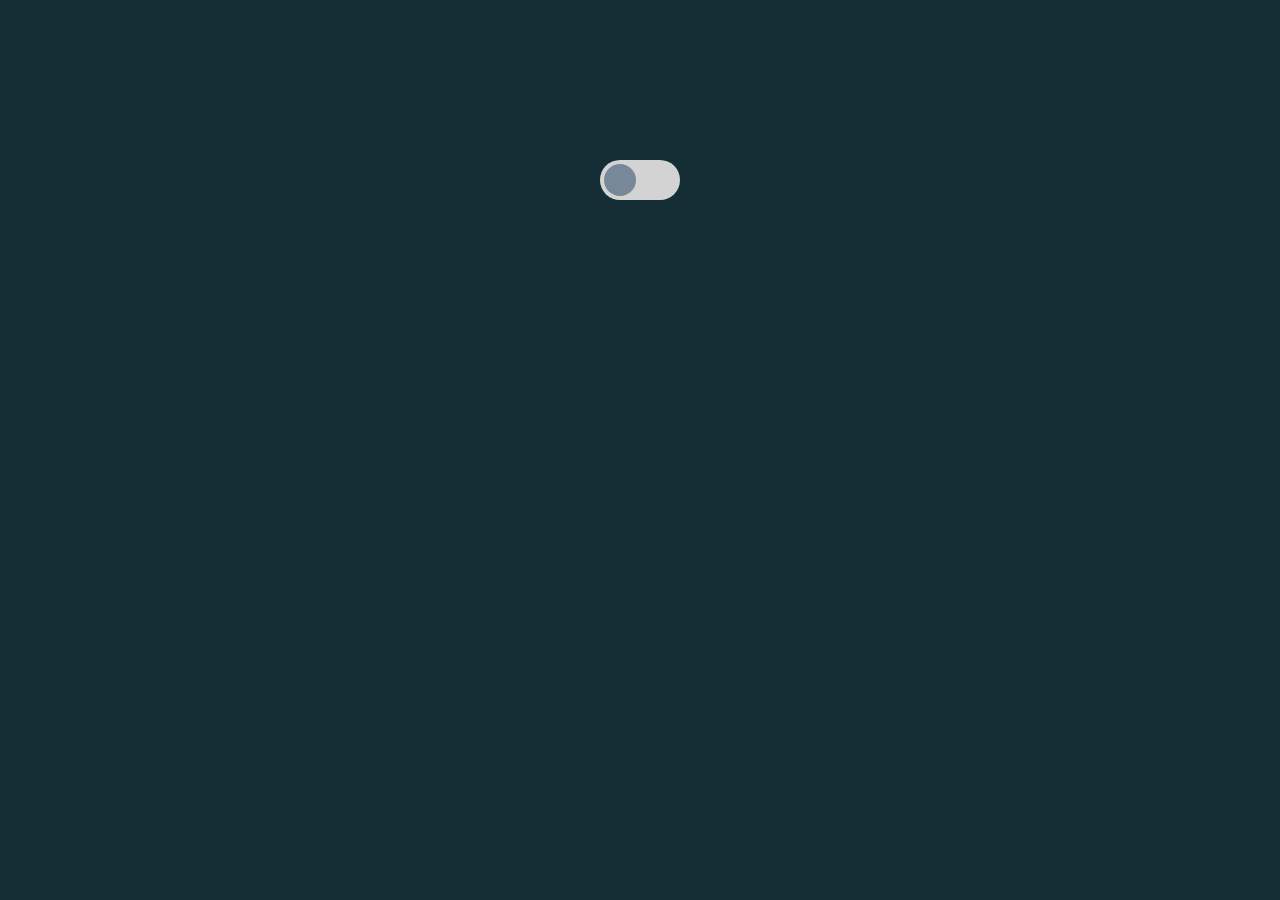
==== bouton/index.html @ 803da51f "bouton checkbox" ====
<!DOCTYPE html>
<html lang="fr">

<head>
    <meta charset="UTF-8">
    <meta name="viewport" content="width=device-width, initial-scale=1.0">
    <title>Animation CSS</title>
    <link rel="stylesheet" href="../reset.css">
    <link rel="stylesheet" href="bouton.css">
    <link rel="stylesheet" href="../base.css">
    <link rel="preconnect" href="https://fonts.googleapis.com">
    <link rel="preconnect" href="https://fonts.gstatic.com" crossorigin>
    <link href="https://fonts.googleapis.com/css2?family=Open+Sans:ital,wght@0,300;0,700;1,500&display=swap"
        rel="stylesheet">
</head>

<body class="body">
<main>
  <input type="checkbox" id="toggle">
  <label id="toggleButton" for="toggle"></label>
</main>
</body>
</html>
---- bouton/bouton.css ----
/* 1- cacher l'input de base 
   je récupére tous les input qui ont comme type checkbox */

   input[type=checkbox]{
  display:none;
}

/* 2- Je donne le style souhaité à mon label, qui pour mon cas sera le fond de mon bouton */

#toggleButton{
  display: block;  /* je change mon élément en block à la place de inline */
  cursor: pointer; /* je rend mon élément cliquable */
  border-radius: 2em; /* j'arrondis ses angles */
  width: 5em;  
  height: 2.5em;
  background: lightgray;
  margin: 10em auto 0 auto;
  transition: all .4s ease-out; /* voir la page css transition pour plus d'info */ 
}

/* 3- Je crée le bouton */

#toggleButton::after{
  content: ''; /* Je suis obligé de renseigner un content, même s'il est null. */
  background-color: lightslategrey; 
  display: block; /* je change mon élément en block à la place de inline */
  position: relative; /* je donne une position relative qui me permettra de le positionner avec les propriétés top et lefet */
  top: .25em; /* je le positionne en partant du haut */
  left: .25em; /* je le positionne en partant de la gauche */
  width: 2em;
  height: 2em;
  border-radius: 50%; /* je lui donne une apparance ronde */
  transition: all .4s ease-out;
}

/* 4- Je change le fond de mon bouton QUAND la checkbox est checké*/

#toggle:checked + #toggleButton {
  background-color: lightgreen;
  position: relative;
}

/* 5- Je déplace mon bouton vers la droite avec translate QUAND la checkbox est checké */

#toggle:checked + #toggleButton::after{
  transform: translate(2.5em, 0)
}
---- base.css ----
/* ici nous retrouvons le codage lié a l'affiche "basique" */

html{
  font-family: 'Open Sans', sans-serif;
}

h1 {
  padding: 0;
  margin: 0;
  padding-top: 1em;
  font-weight: bold;
  color: #D4ECDD;
  text-align: center;
  font-size: 3em;

}

h2,
h3 {
  color: #D4ECDD;
}

h2{
  font-size: 2em;
  margin-top: .5em;
  margin-bottom: 2.5em;
  text-align: center;
}

h3{
  font-size: 1.5em;
  margin-top: 1em;
  margin-bottom: 0;
  text-align: center;
}

.body {
  background-color: #152D35;
}

hr {
  background-color: white;
}

.nav {
  display: flex;
  flex-direction: row;
  justify-content: space-around;
  font-size: 1.5em;
  margin-top: 2em;
}

.link {
  color: #00A19D;
  padding-bottom: 1.5em;
}

.link:hover {
  color: #3ca1ff;
}


header {
  background-color: #112031;
}

.card-body {
  padding: 2em;
  text-align: center;
}

.card {
  background-color: #fff;
  min-height: 3em;
  width: 50%;
  margin: .5em 2em .5em 2em;
  border-radius: 1em;
}

.container {
  display: flex;
  flex-direction: column;
  align-items: center;
}

#foc {
  display: block;
  margin: 1em auto 0 auto;
}

.card-text{
  font-weight: bold;
}

.marginTop{
  margin-top: 5em;
}

.marginBot{
  margin-bottom: 2em;
}
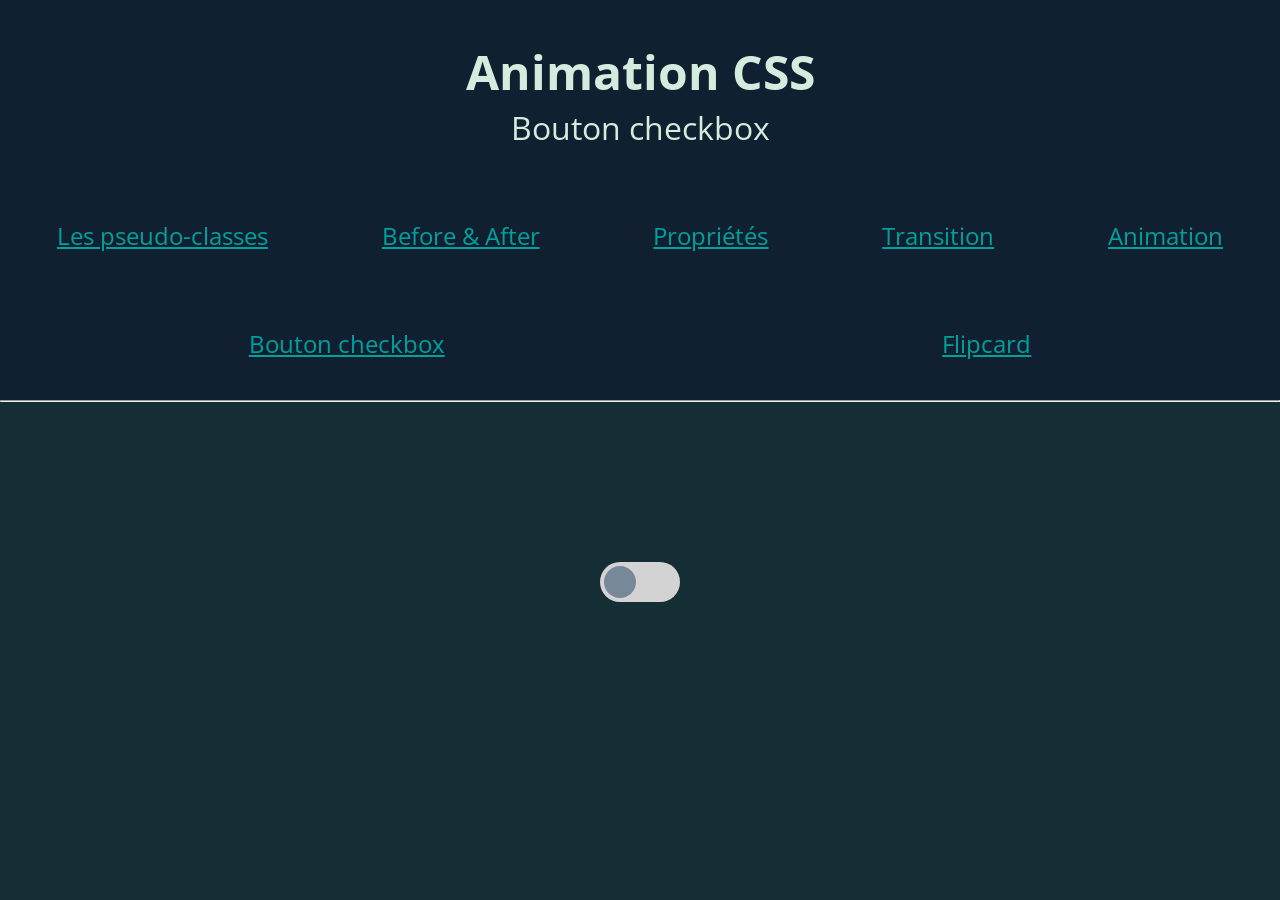
==== commit 556ea448: "fix bug flipcard" ====
--- a/bouton/index.html
+++ b/bouton/index.html
@@ -15,6 +15,23 @@
 </head>
 
 <body class="body">
+  <header>
+    <h1>Animation CSS</h1>
+    <h2>Bouton checkbox</h2>
+    <nav class="nav">
+        <a href="../1_Pseudo-classes.html" class="link">Les pseudo-classes</a>
+        <a href="../2_beforeAfter.html" class="link">Before & After</a>
+        <a href="../3_Proprietes.html" class="link">Propriétés</a>
+        <a href="../4_Transition.html" class="link">Transition</a>
+        <a href="../5_Animation.html" class="link">Animation</a>
+    </nav>
+    <nav class="nav">
+        <a href="index.html" class="link">Bouton checkbox</a>
+        <a href="../flipcard/index.html" class="link">Flipcard</a>
+    </nav>
+    <hr>
+</header>  
+
 <main>
   <input type="checkbox" id="toggle">
   <label id="toggleButton" for="toggle"></label>
